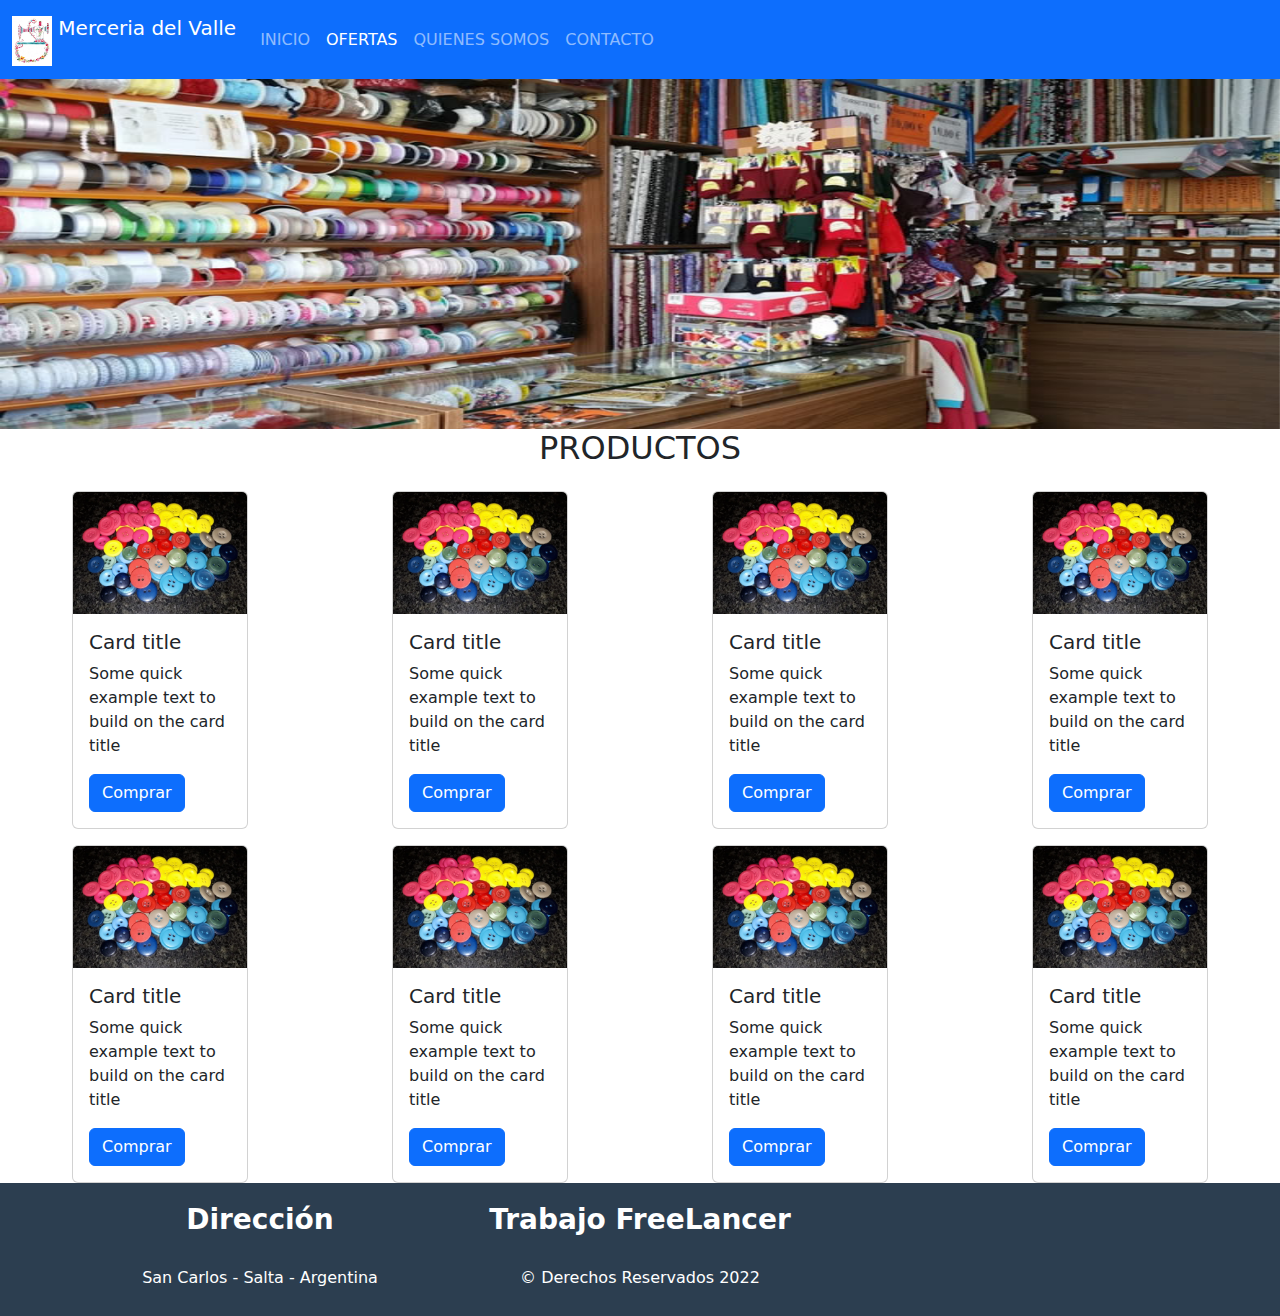
==== ofertas.html @ f7a8bf70 "sitio web usando bootstrap" ====
<!DOCTYPE html>
<html lang="en">
<head>
    <meta charset="UTF-8">
    <meta http-equiv="X-UA-Compatible" content="IE=edge">
    <meta name="viewport" content="width=device-width, initial-scale=1.0">
    <link rel="stylesheet" href="https://cdn.jsdelivr.net/npm/bootstrap@5.2.0-beta1/dist/css/bootstrap.min.css">
    <title>Document</title>
    <!-- CSS only -->
    <link href="https://cdn.jsdelivr.net/npm/bootstrap@5.2.0-beta1/dist/css/bootstrap.min.css" rel="stylesheet" integrity="sha384-0evHe/X+R7YkIZDRvuzKMRqM+OrBnVFBL6DOitfPri4tjfHxaWutUpFmBp4vmVor" crossorigin="anonymous">
    <link rel="stylesheet" href="style.css">
</head>
<body>
    <!--NAVBAR-->
    <nav class="navbar navbar-expand-md navbar-dark bg-primary">

        <div class="container-fluid">
            <a class="navbar-brand" href="#">
                <img class="logoM d-inline-block align-text-top" src="img/logo_merceria.jpg" alt="logo" class="d-inline-block align-text-top">
                Merceria del Valle
            </a>
            <button class="navbar-toggler" type="button" data-bs-toggle="collapse" data-bs-target="#navbarNavAltMarkup" aria-controls="navbarNavAltMarkup"     aria-expanded="false" aria-label="Toggle navigation">
                <span class="navbar-toggler-icon"></span>
              </button>
              <div class="collapse navbar-collapse" id="navbarNavAltMarkup">
                <div class="navbar-nav">
                    <a class="nav-link" href="index.html">INICIO</a>
                    <a class="nav-link active" aria-current="page" href="ofertas.html">OFERTAS</a>
                    <a class="nav-link" href="quienes_somos.html">QUIENES SOMOS</a>
                    <a class="nav-link" href="contactos.html">CONTACTO</a>
                </div>
              </div>
        </div>
        
    </nav>
    <!--CARROUSEL-->
    <div id="carouselExampleSlidesOnly" class="carousel slide carr" data-bs-ride="carousel">
        <div class="carousel-inner">
            <div class="carousel-item active contenedorI">
                <img src="img/merceria local.jpg" class="d-block w-100 IM " alt="...">
            </div>
            <div class="carousel-item contenedorI">
                <img src="img/merceria1.jpg" class="d-block w-100 IM " alt="...">
            </div>
            <div class="carousel-item contenedorI">
                <img src="img/merceria2.jpg" class="d-block w-100 IM " alt="...">
            </div>
        </div>
    </div>
   
    <!--ASIDE Y MAIN-->
    
    <div class="container-fluid">
        <div class="row">
            <main class="col-12">
                <main class="col m-auto">
                    <h2>PRODUCTOS</h2>
                    <div class="row ">
                        <div class="col-sm">
                            <div class="card m-auto mt-3" style="width: 11rem;">
                                <img src="img/botonesS.png" class="card-img-top" alt="...">
                                <div class="card-body">
                                  <h5 class="card-title">Card title</h5>
                                  <p class="card-text">Some quick example text to build on the card title </p>
                                  <a href="#" class="btn btn-primary">Comprar</a>
                                </div>
                            </div>
                        </div>
                        <div class="col-sm">
                            <div class="card m-auto mt-3" style="width: 11rem;">
                                <img src="img/botonesS.png" class="card-img-top" alt="...">
                                <div class="card-body">
                                  <h5 class="card-title">Card title</h5>
                                  <p class="card-text">Some quick example text to build on the card title </p>
                                  <a href="#" class="btn btn-primary">Comprar</a>
                                </div>
                            </div>
                        </div>
                        <div class="col-sm">
                            <div class="card m-auto mt-3" style="width: 11rem;">
                                <img src="img/botonesS.png" class="card-img-top" alt="...">
                                <div class="card-body">
                                  <h5 class="card-title">Card title</h5>
                                  <p class="card-text">Some quick example text to build on the card title </p>
                                  <a href="#" class="btn btn-primary">Comprar</a>
                                </div>
                            </div>
                        </div>
                        <div class="col-sm">
                            <div class="card m-auto mt-3" style="width: 11rem;">
                                <img src="img/botonesS.png" class="card-img-top" alt="...">
                                <div class="card-body">
                                  <h5 class="card-title">Card title</h5>
                                  <p class="card-text">Some quick example text to build on the card title </p>
                                  <a href="#" class="btn btn-primary">Comprar</a>
                                </div>
                            </div>
                        </div>
                    </div>
                    <div class="row ">
                        <div class="col-sm">
                            <div class="card m-auto mt-3" style="width: 11rem;">
                                <img src="img/botonesS.png" class="card-img-top" alt="...">
                                <div class="card-body">
                                  <h5 class="card-title">Card title</h5>
                                  <p class="card-text">Some quick example text to build on the card title </p>
                                  <a href="#" class="btn btn-primary">Comprar</a>
                                </div>
                            </div>
                        </div>
                        <div class="col-sm">
                            <div class="card m-auto mt-3" style="width: 11rem;">
                                <img src="img/botonesS.png" class="card-img-top" alt="...">
                                <div class="card-body">
                                  <h5 class="card-title">Card title</h5>
                                  <p class="card-text">Some quick example text to build on the card title </p>
                                  <a href="#" class="btn btn-primary">Comprar</a>
                                </div>
                            </div>
                        </div>
                        <div class="col-sm">
                            <div class="card m-auto mt-3" style="width: 11rem;">
                                <img src="img/botonesS.png" class="card-img-top" alt="...">
                                <div class="card-body">
                                  <h5 class="card-title">Card title</h5>
                                  <p class="card-text">Some quick example text to build on the card title </p>
                                  <a href="#" class="btn btn-primary">Comprar</a>
                                </div>
                            </div>
                        </div>
                        <div class="col-sm">
                            <div class="card m-auto mt-3" style="width: 11rem;">
                                <img src="img/botonesS.png" class="card-img-top" alt="...">
                                <div class="card-body">
                                  <h5 class="card-title">Card title</h5>
                                  <p class="card-text">Some quick example text to build on the card title </p>
                                  <a href="#" class="btn btn-primary">Comprar</a>
                                </div>
                            </div>
                        </div>
                    </div>
                </main>
            </main>
        </div>
    </div>  
    
    
    <!--FOOTER-->
    <footer class="text-center footer-style">
        <div class="container">
            <div class="row">
                <div class="col-md-4 footer-col">
                    <h3>Dirección</h3>
                    <p>
                        San Carlos - Salta - Argentina <br />
                    </p>
                </div>
                <div class="col-md-4 footer-col">
                    <h3>Trabajo FreeLancer</h3>
                    <p>&copy; Derechos Reservados 2022</p>
                </div>
            </div>
        </div>
    </footer>
    <!-- JavaScript Bundle with Popper -->
    <script src="js/popper.min.js" integrity="sha384-Q6E9RHvbIyZFJoft+2mJbHaEWldlvI9IOYy5n3zV9zzTtmI3UksdQRVvoxMfooAo" crossorigin="anonymous"></script>
<script src="https://cdn.jsdelivr.net/npm/bootstrap@5.2.0-beta1/dist/js/bootstrap.bundle.min.js" integrity="sha384-pprn3073KE6tl6bjs2QrFaJGz5/SUsLqktiwsUTF55Jfv3qYSDhgCecCxMW52nD2" crossorigin="anonymous"></script>
</body>
</html>
---- style.css ----
*{
    margin: 0;
    padding: 0;
    border: 0;
}
.logoM{

    width: 40px;
    height: 50px;
}



.contenedorI{
    
    width: 100%;
    height: 350px;
}

.IM{
    width: 100%;
    height: 100%;
}

aside .navbar .container-fluid, 
.navbar-expand-lg .navbar-collapse,
.navbar-expand-lg .navbar-nav{
  flex-direction: column;
  align-items: flex-start;
}

h2{
    text-align: center;
}

.form1{
    -ms-flex-align: center;
    width: 50%;
}

/* footer */

.footer-style {
    padding-top: 20px;
    background-color: #2C3E50;
}
footer {
  color: white;
}
footer h3 {
  margin-bottom: 30px;
    font-weight: 800;
}
footer .footer-above {
  padding-top: 40px;
  background-color: #2C3E50;
}
footer .footer-col {
  margin-bottom: 10px;
}
footer .footer-below {
  padding: 25px 0;
  background-color: #233140;
}

.cardQs{
  justify-content: center;
}
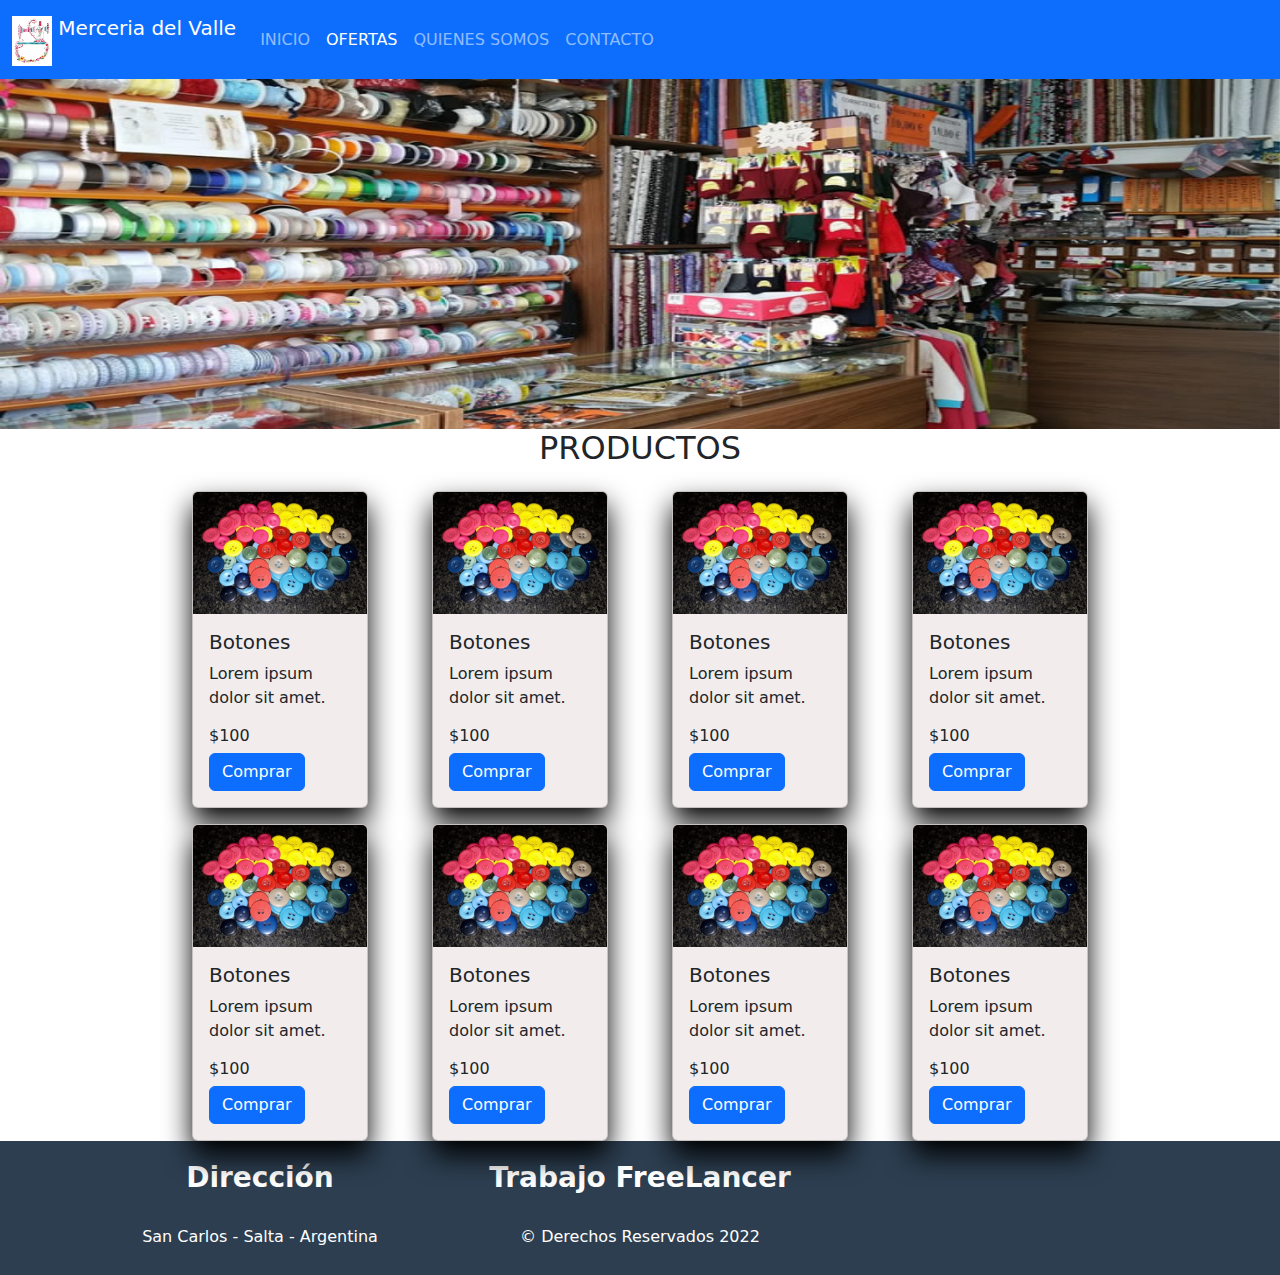
==== commit c9fbdfd4: "desafio con booststrap" ====
--- a/ofertas.html
+++ b/ofertas.html
@@ -50,99 +50,99 @@
    
     <!--ASIDE Y MAIN-->
     
-    <div class="container-fluid">
-        <div class="row">
-            <main class="col-12">
-                <main class="col m-auto">
-                    <h2>PRODUCTOS</h2>
-                    <div class="row ">
-                        <div class="col-sm">
-                            <div class="card m-auto mt-3" style="width: 11rem;">
-                                <img src="img/botonesS.png" class="card-img-top" alt="...">
-                                <div class="card-body">
-                                  <h5 class="card-title">Card title</h5>
-                                  <p class="card-text">Some quick example text to build on the card title </p>
-                                  <a href="#" class="btn btn-primary">Comprar</a>
-                                </div>
-                            </div>
-                        </div>
-                        <div class="col-sm">
-                            <div class="card m-auto mt-3" style="width: 11rem;">
-                                <img src="img/botonesS.png" class="card-img-top" alt="...">
-                                <div class="card-body">
-                                  <h5 class="card-title">Card title</h5>
-                                  <p class="card-text">Some quick example text to build on the card title </p>
-                                  <a href="#" class="btn btn-primary">Comprar</a>
-                                </div>
-                            </div>
-                        </div>
-                        <div class="col-sm">
-                            <div class="card m-auto mt-3" style="width: 11rem;">
-                                <img src="img/botonesS.png" class="card-img-top" alt="...">
-                                <div class="card-body">
-                                  <h5 class="card-title">Card title</h5>
-                                  <p class="card-text">Some quick example text to build on the card title </p>
-                                  <a href="#" class="btn btn-primary">Comprar</a>
-                                </div>
-                            </div>
-                        </div>
-                        <div class="col-sm">
-                            <div class="card m-auto mt-3" style="width: 11rem;">
-                                <img src="img/botonesS.png" class="card-img-top" alt="...">
-                                <div class="card-body">
-                                  <h5 class="card-title">Card title</h5>
-                                  <p class="card-text">Some quick example text to build on the card title </p>
-                                  <a href="#" class="btn btn-primary">Comprar</a>
-                                </div>
-                            </div>
+    <main class=" container-fluid col-md-9 main_p">
+        <main class="col m-auto">
+            <h2>PRODUCTOS</h2>
+            <div class="row ">
+                <div class="col-sm-6 col-md-6 col-lg-3">
+                    <div class="card m-auto mt-3" style="width: 11rem;">
+                        <img src="img/botonesS.png" class="card-img-top" alt="...">
+                        <div class="card-body">
+                          <h5 class="card-title">Botones</h5>
+                          <p class="card-text">Lorem ipsum dolor sit amet. </p>
+                          <h6>$100</h6>
+                          <a href="#" class="btn btn-primary">Comprar</a>
                         </div>
                     </div>
-                    <div class="row ">
-                        <div class="col-sm">
-                            <div class="card m-auto mt-3" style="width: 11rem;">
-                                <img src="img/botonesS.png" class="card-img-top" alt="...">
-                                <div class="card-body">
-                                  <h5 class="card-title">Card title</h5>
-                                  <p class="card-text">Some quick example text to build on the card title </p>
-                                  <a href="#" class="btn btn-primary">Comprar</a>
-                                </div>
-                            </div>
-                        </div>
-                        <div class="col-sm">
-                            <div class="card m-auto mt-3" style="width: 11rem;">
-                                <img src="img/botonesS.png" class="card-img-top" alt="...">
-                                <div class="card-body">
-                                  <h5 class="card-title">Card title</h5>
-                                  <p class="card-text">Some quick example text to build on the card title </p>
-                                  <a href="#" class="btn btn-primary">Comprar</a>
-                                </div>
-                            </div>
-                        </div>
-                        <div class="col-sm">
-                            <div class="card m-auto mt-3" style="width: 11rem;">
-                                <img src="img/botonesS.png" class="card-img-top" alt="...">
-                                <div class="card-body">
-                                  <h5 class="card-title">Card title</h5>
-                                  <p class="card-text">Some quick example text to build on the card title </p>
-                                  <a href="#" class="btn btn-primary">Comprar</a>
-                                </div>
-                            </div>
-                        </div>
-                        <div class="col-sm">
-                            <div class="card m-auto mt-3" style="width: 11rem;">
-                                <img src="img/botonesS.png" class="card-img-top" alt="...">
-                                <div class="card-body">
-                                  <h5 class="card-title">Card title</h5>
-                                  <p class="card-text">Some quick example text to build on the card title </p>
-                                  <a href="#" class="btn btn-primary">Comprar</a>
-                                </div>
-                            </div>
+                </div>
+                <div class="col-sm-6 col-md-6 col-lg-3">
+                    <div class="card m-auto mt-3" style="width: 11rem;">
+                        <img src="img/botonesS.png" class="card-img-top" alt="...">
+                        <div class="card-body">
+                          <h5 class="card-title">Botones</h5>
+                          <p class="card-text">Lorem ipsum dolor sit amet. </p>
+                          <h6>$100</h6>
+                          <a href="#" class="btn btn-primary">Comprar</a>
                         </div>
                     </div>
-                </main>
-            </main>
-        </div>
-    </div>  
+                </div><div class="col-sm-6 col-md-6 col-lg-3">
+                    <div class="card m-auto mt-3" style="width: 11rem;">
+                        <img src="img/botonesS.png" class="card-img-top" alt="...">
+                        <div class="card-body">
+                          <h5 class="card-title">Botones</h5>
+                          <p class="card-text">Lorem ipsum dolor sit amet. </p>
+                          <h6>$100</h6>
+                          <a href="#" class="btn btn-primary">Comprar</a>
+                        </div>
+                    </div>
+                </div><div class="col-sm-6 col-md-6 col-lg-3">
+                    <div class="card m-auto mt-3" style="width: 11rem;">
+                        <img src="img/botonesS.png" class="card-img-top" alt="...">
+                        <div class="card-body">
+                          <h5 class="card-title">Botones</h5>
+                          <p class="card-text">Lorem ipsum dolor sit amet. </p>
+                          <h6>$100</h6>
+                          <a href="#" class="btn btn-primary">Comprar</a>
+                        </div>
+                    </div>
+                </div>
+            </div>
+            <div class="row ">
+                <div class="col-sm-6 col-md-6 col-lg-3">
+                    <div class="card m-auto mt-3" style="width: 11rem;">
+                        <img src="img/botonesS.png" class="card-img-top" alt="...">
+                        <div class="card-body">
+                          <h5 class="card-title">Botones</h5>
+                          <p class="card-text">Lorem ipsum dolor sit amet. </p>
+                          <h6>$100</h6>
+                          <a href="#" class="btn btn-primary">Comprar</a>
+                        </div>
+                    </div>
+                </div>
+                <div class="col-sm-6 col-md-6 col-lg-3">
+                    <div class="card m-auto mt-3" style="width: 11rem;">
+                        <img src="img/botonesS.png" class="card-img-top" alt="...">
+                        <div class="card-body">
+                          <h5 class="card-title">Botones</h5>
+                          <p class="card-text">Lorem ipsum dolor sit amet. </p>
+                          <h6>$100</h6>
+                          <a href="#" class="btn btn-primary">Comprar</a>
+                        </div>
+                    </div>
+                </div><div class="col-sm-6 col-md-6 col-lg-3">
+                    <div class="card m-auto mt-3" style="width: 11rem;">
+                        <img src="img/botonesS.png" class="card-img-top" alt="...">
+                        <div class="card-body">
+                          <h5 class="card-title">Botones</h5>
+                          <p class="card-text">Lorem ipsum dolor sit amet. </p>
+                          <h6>$100</h6>
+                          <a href="#" class="btn btn-primary">Comprar</a>
+                        </div>
+                    </div>
+                </div><div class="col-sm-6 col-md-6 col-lg-3">
+                    <div class="card m-auto mt-3" style="width: 11rem;">
+                        <img src="img/botonesS.png" class="card-img-top" alt="...">
+                        <div class="card-body">
+                          <h5 class="card-title">Botones</h5>
+                          <p class="card-text">Lorem ipsum dolor sit amet. </p>
+                          <h6>$100</h6>
+                          <a href="#" class="btn btn-primary">Comprar</a>
+                        </div>
+                    </div>
+                </div>
+            </div>
+        </main>
+    </main>  
     
     
     <!--FOOTER-->
--- a/style.css
+++ b/style.css
@@ -22,12 +22,25 @@
     height: 100%;
 }
 
-aside .navbar .container-fluid, 
-.navbar-expand-lg .navbar-collapse,
-.navbar-expand-lg .navbar-nav{
+aside .navbar .container-fluid, aside
+.navbar-expand-md .navbar-collapse, aside
+.navbar-expand-md .navbar-nav{
   flex-direction: column;
   align-items: flex-start;
 }
+
+.card{
+    box-shadow: 0 14px 28px rgba(0, 0, 0, 25);
+    transition: .4s;
+    background: rgb(242, 236, 236);
+}
+
+.card:hover{
+    box-shadow: 0 3px 6px rgba(0, 0, 0, 16), 0 3px 6px rgba(0, 0, 0, 23);
+    transform: translate(0px, -8px);
+
+}
+
 
 h2{
     text-align: center;
